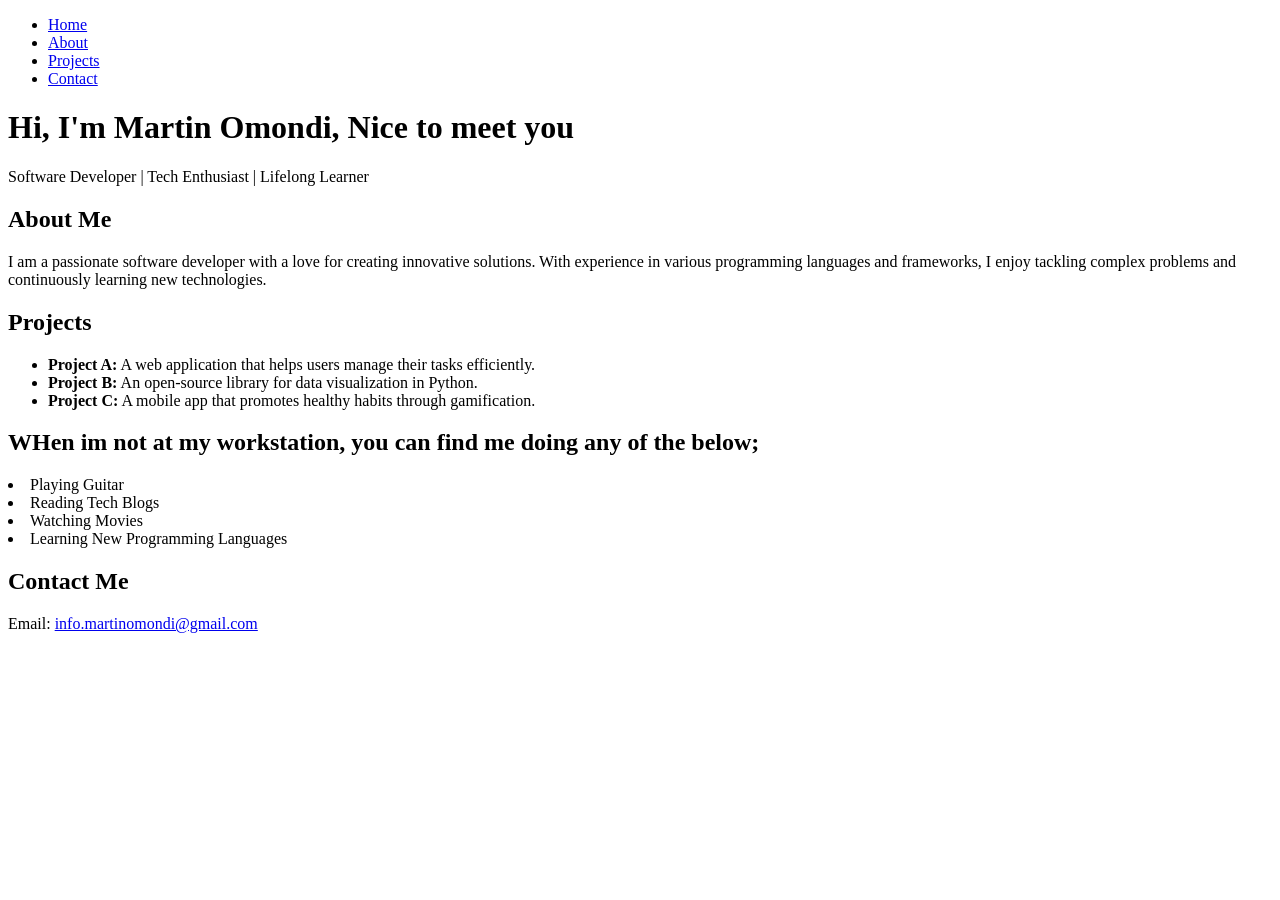
==== BIO-DESIGN-exercise/bio-design.html @ 58ad57f8 "Updated the html file" ====
<!DOCTYPE html>
<html lang="en">
<head>
    <meta charset="UTF-8">
    <meta name="viewport" content="width=device-width, initial-scale=1.0">
    <title>Martin Omondi Bio</title>
    <link rel="stylesheet" href="bio-style.css">
</head>
<body>
    <nav>
        <ul>
            <li><a href="#home">Home</a></li>
            <li><a href="#about">About</a></li>
            <li><a href="#projects">Projects</a></li>
            <li><a href="#contact">Contact</a></li>
        </ul>
    </nav>
    <header>
        <h1>Hi, I'm Martin Omondi, Nice to meet you</h1>
        <p>Software Developer | Tech Enthusiast | Lifelong Learner</p>
    </header>
    <main>
        <section id="about">
            <h2>About Me</h2>
            <p>I am a passionate software developer with a love for creating innovative solutions. With experience in various programming languages and frameworks, I enjoy tackling complex problems and continuously learning new technologies.</p>
        </section>
        <section id="projects">
            <h2>Projects</h2>
            <ul>
                <li><strong>Project A:</strong> A web application that helps users manage their tasks efficiently.</li>
                <li><strong>Project B:</strong> An open-source library for data visualization in Python.</li>
                <li><strong>Project C:</strong> A mobile app that promotes healthy habits through gamification.</li>
            </ul>
        </section>
        <section id="Hobbies">
            <h2>WHen im not at my workstation, you can find me doing any of the below;</h2>
            <ul></ul> 
                <li>Playing Guitar</li>
                <li>Reading Tech Blogs</li>
                <li>Watching Movies</li>
                <li>Learning New Programming Languages</li>
            </ul> 
    </main>
    <footer>
        <section id="contact">
            <h2>Contact Me</h2>
            <p>Email: <a href="mailto: info.martinomondi@gmail.com">info.martinomondi@gmail.com</a></p>
            
    </footer>
</body>
</html>
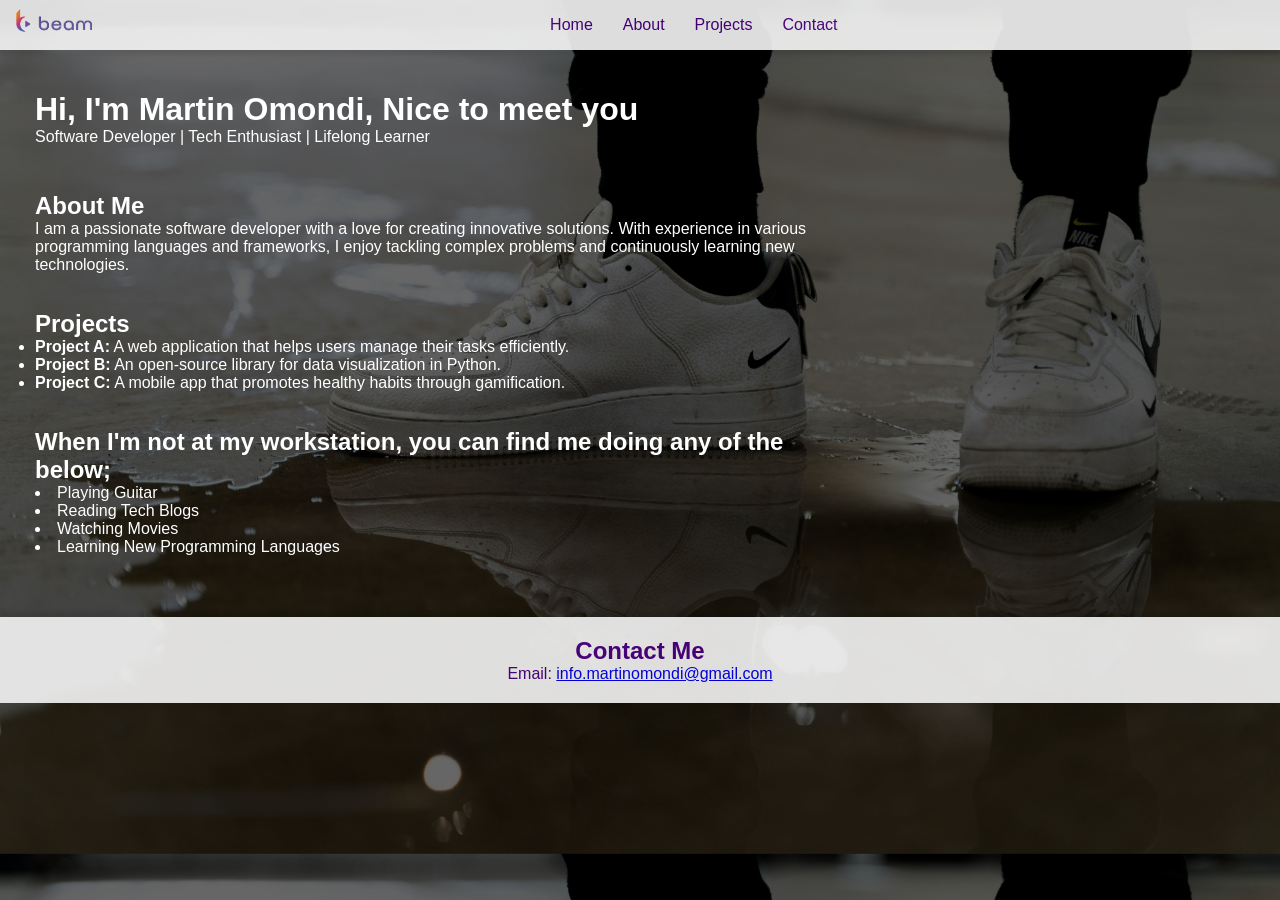
==== commit 870fc499: "completed exercise 1" ====
--- a/BIO-DESIGN-exercise/bio-design.html
+++ b/BIO-DESIGN-exercise/bio-design.html
@@ -8,22 +8,27 @@
 </head>
 <body>
     <nav>
+        <div class="logo"><img src="./images/2-removebg-preview.png" alt="Logo"></div>
         <ul>
             <li><a href="#home">Home</a></li>
             <li><a href="#about">About</a></li>
             <li><a href="#projects">Projects</a></li>
             <li><a href="#contact">Contact</a></li>
         </ul>
+        <div class="spacer"></div>
     </nav>
+    <br><br>
     <header>
         <h1>Hi, I'm Martin Omondi, Nice to meet you</h1>
         <p>Software Developer | Tech Enthusiast | Lifelong Learner</p>
     </header>
+    <br><br>
     <main>
         <section id="about">
             <h2>About Me</h2>
             <p>I am a passionate software developer with a love for creating innovative solutions. With experience in various programming languages and frameworks, I enjoy tackling complex problems and continuously learning new technologies.</p>
         </section>
+        <br><br>
         <section id="projects">
             <h2>Projects</h2>
             <ul>
@@ -32,8 +37,9 @@
                 <li><strong>Project C:</strong> A mobile app that promotes healthy habits through gamification.</li>
             </ul>
         </section>
+        <br><br>
         <section id="Hobbies">
-            <h2>WHen im not at my workstation, you can find me doing any of the below;</h2>
+            <h2>When I'm not at my workstation, you can find me doing any of the below;</h2>
             <ul></ul> 
                 <li>Playing Guitar</li>
                 <li>Reading Tech Blogs</li>
@@ -41,11 +47,12 @@
                 <li>Learning New Programming Languages</li>
             </ul> 
     </main>
-    <footer>
+    <br><br>
+</body>
+ <footer>
         <section id="contact">
             <h2>Contact Me</h2>
             <p>Email: <a href="mailto: info.martinomondi@gmail.com">info.martinomondi@gmail.com</a></p>
             
     </footer>
-</body>
 </html>
--- a/BIO-DESIGN-exercise/bio-style.css
+++ b/BIO-DESIGN-exercise/bio-style.css
@@ -0,0 +1,72 @@
+*{
+    margin: 0;
+    padding: 0;
+}
+
+body {
+    margin: 0, auto;
+    font-family: Arial, Helvetica, sans-serif;
+    background-image: linear-gradient(rgba(0,0,0,0.6), rgba(0,0,0,0.6)),
+    url(./images/pexels-julespalmer7-6258910.jpg);
+    background-size: cover;
+    color: white;
+}
+
+nav {
+    color: white;
+    padding: 10px;
+    background-color: whitesmoke;
+    display: flex;
+    align-items: center;
+    justify-content: space-between;
+    height: 30px;
+    box-shadow: 0 5px 4px rgba(0, 0, 0, 0.1);
+    opacity: 0.9;
+    position: sticky;
+    top: 0;
+}
+
+.logo img {
+    height: 50px;
+    width: auto;
+}
+.logo{
+    margin-right: 20px;
+}
+
+nav ul {
+    list-style-type: none;
+    margin: 0;
+    padding: 0;  
+    display: flex;
+}
+
+nav a {
+    color: indigo;
+    text-decoration: none;;
+    margin: 0 15px;
+    display: flex;
+
+}
+
+nav a:hover {
+    color: red;
+    text-decoration: underline;
+    transition: color 0.3s ease;
+    transform: scale(1.1);}
+
+header, main {
+    padding: 5px;
+    max-width: 800px;
+    margin-left: 30px;
+}
+
+footer {
+    background-color: whitesmoke;
+    color: indigo;
+    text-align: center;
+    padding: 20px;
+    margin-top: 20px;
+    box-shadow: 0 -5px 4px rgba(0, 0, 0, 0.1);
+    opacity: 0.9;
+}
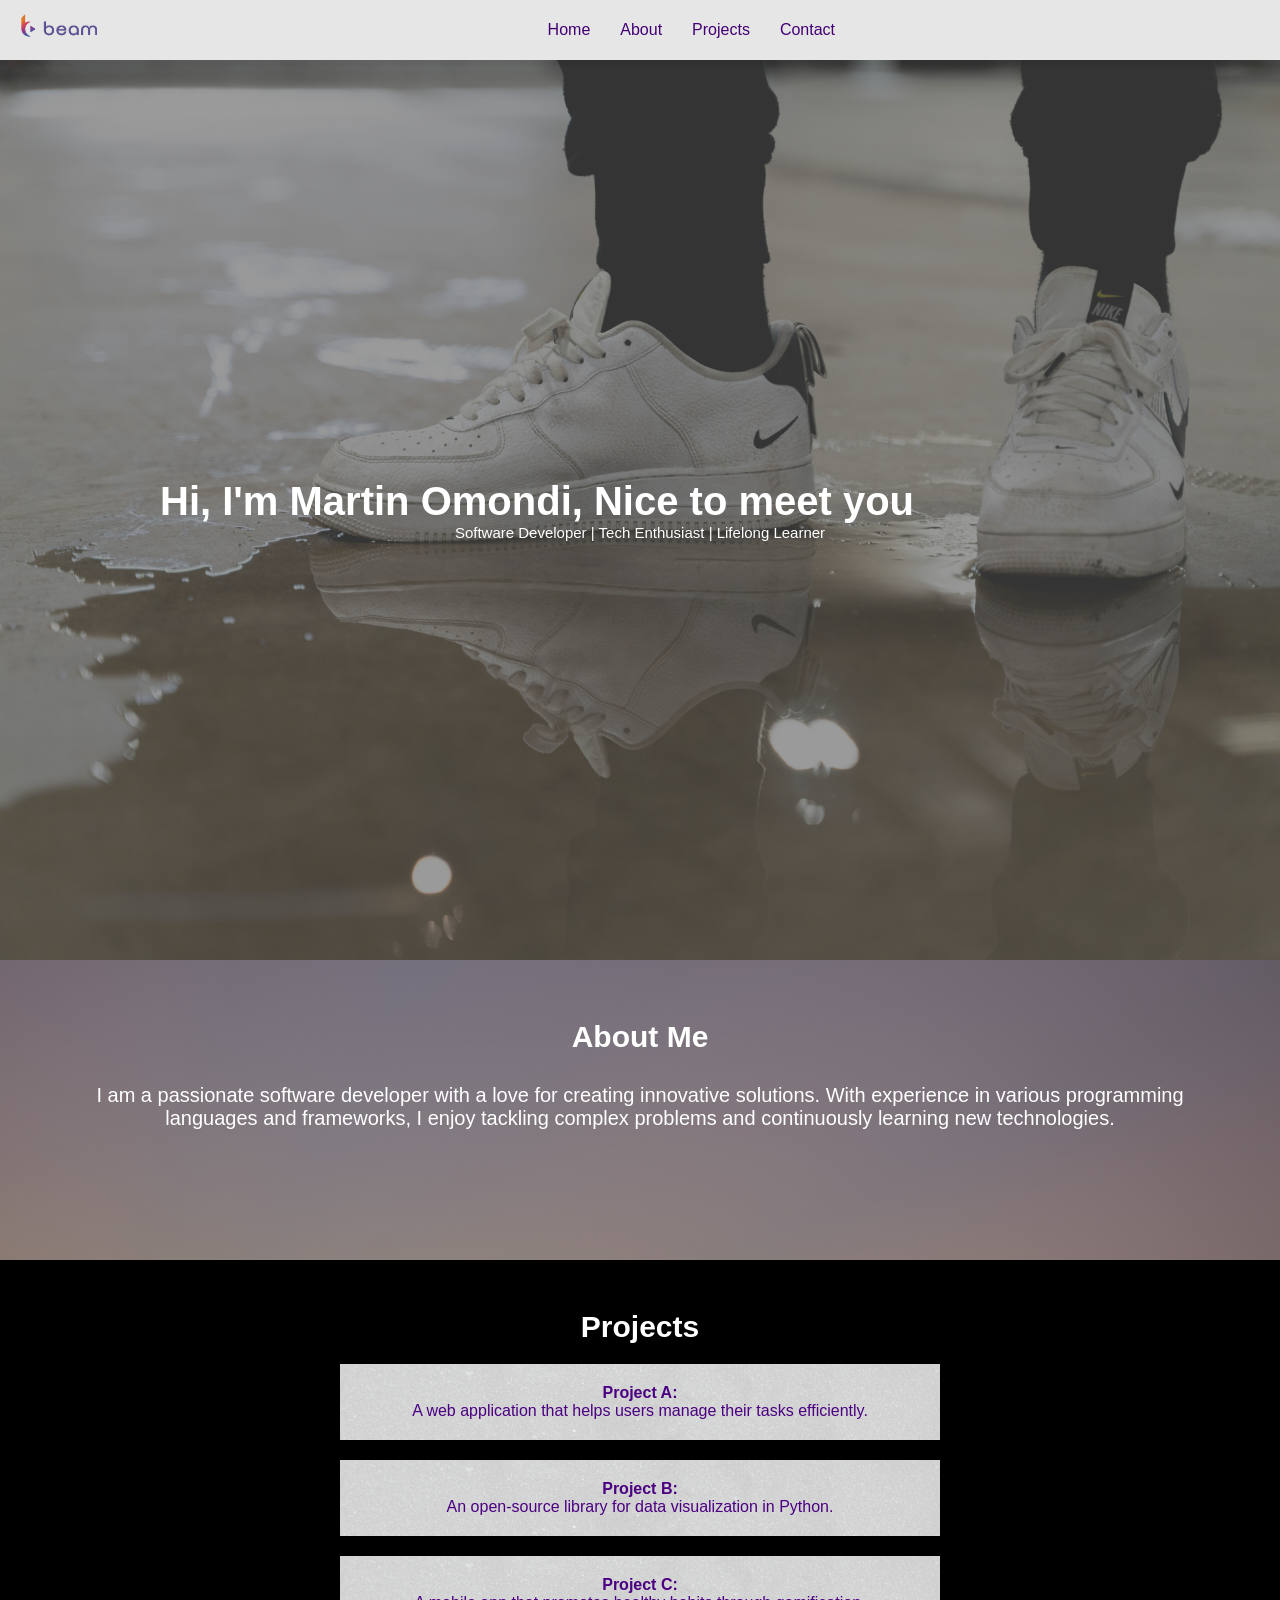
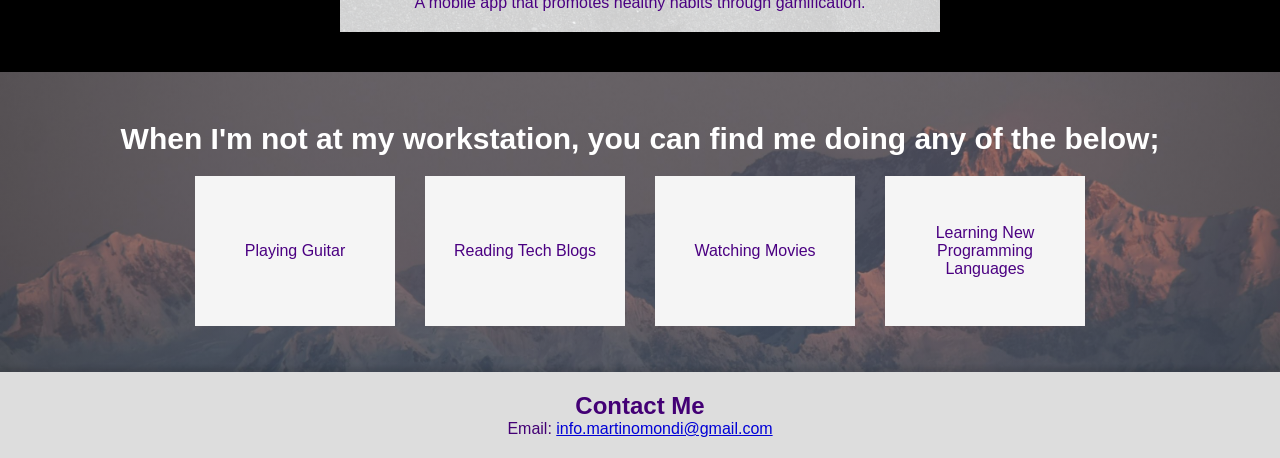
==== commit a7657641: "finished Bio" ====
--- a/BIO-DESIGN-exercise/bio-design.html
+++ b/BIO-DESIGN-exercise/bio-design.html
@@ -17,40 +17,35 @@
         </ul>
         <div class="spacer"></div>
     </nav>
-    <br><br>
     <header>
-        <h1>Hi, I'm Martin Omondi, Nice to meet you</h1>
+        <h1 class="intro">Hi, I'm Martin Omondi, Nice to meet you</h1>
         <p>Software Developer | Tech Enthusiast | Lifelong Learner</p>
     </header>
-    <br><br>
     <main>
-        <section id="about">
+        <section class="about">
             <h2>About Me</h2>
             <p>I am a passionate software developer with a love for creating innovative solutions. With experience in various programming languages and frameworks, I enjoy tackling complex problems and continuously learning new technologies.</p>
         </section>
-        <br><br>
-        <section id="projects">
+        <section class="projects">
             <h2>Projects</h2>
-            <ul>
-                <li><strong>Project A:</strong> A web application that helps users manage their tasks efficiently.</li>
-                <li><strong>Project B:</strong> An open-source library for data visualization in Python.</li>
-                <li><strong>Project C:</strong> A mobile app that promotes healthy habits through gamification.</li>
+            <ul class="project-list">
+                <li><strong>Project A:</strong>A web application that helps users manage their tasks efficiently.</li>
+                <li><strong>Project B:</strong>An open-source library for data visualization in Python.</li>
+                <li><strong>Project C:</strong>A mobile app that promotes healthy habits through gamification.</li>
             </ul>
         </section>
-        <br><br>
-        <section id="Hobbies">
+        <section class="hobbies">
             <h2>When I'm not at my workstation, you can find me doing any of the below;</h2>
-            <ul></ul> 
+            <ul> 
                 <li>Playing Guitar</li>
                 <li>Reading Tech Blogs</li>
                 <li>Watching Movies</li>
                 <li>Learning New Programming Languages</li>
             </ul> 
     </main>
-    <br><br>
 </body>
  <footer>
-        <section id="contact">
+        <section class="contact">
             <h2>Contact Me</h2>
             <p>Email: <a href="mailto: info.martinomondi@gmail.com">info.martinomondi@gmail.com</a></p>
             
--- a/BIO-DESIGN-exercise/bio-style.css
+++ b/BIO-DESIGN-exercise/bio-style.css
@@ -1,29 +1,28 @@
 *{
     margin: 0;
     padding: 0;
+    box-sizing: border-box;
 }
 
 body {
-    margin: 0, auto;
     font-family: Arial, Helvetica, sans-serif;
-    background-image: linear-gradient(rgba(0,0,0,0.6), rgba(0,0,0,0.6)),
-    url(./images/pexels-julespalmer7-6258910.jpg);
-    background-size: cover;
+    background-color: black;
     color: white;
 }
 
 nav {
-    color: white;
-    padding: 10px;
-    background-color: whitesmoke;
+    padding: 0;
+    background-color: white;
     display: flex;
     align-items: center;
     justify-content: space-between;
-    height: 30px;
     box-shadow: 0 5px 4px rgba(0, 0, 0, 0.1);
     opacity: 0.9;
     position: sticky;
     top: 0;
+    height: 60px;
+    margin-bottom: 0;
+    z-index: 1000;
 }
 
 .logo img {
@@ -31,12 +30,13 @@
     width: auto;
 }
 .logo{
-    margin-right: 20px;
+    margin-left: 15px;
 }
+
 
 nav ul {
     list-style-type: none;
-    margin: 0;
+    margin-left: 0;
     padding: 0;  
     display: flex;
 }
@@ -44,29 +44,147 @@
 nav a {
     color: indigo;
     text-decoration: none;;
+    display: flex;
     margin: 0 15px;
-    display: flex;
-
 }
 
 nav a:hover {
     color: red;
     text-decoration: underline;
     transition: color 0.3s ease;
-    transform: scale(1.1);}
-
-header, main {
-    padding: 5px;
-    max-width: 800px;
-    margin-left: 30px;
+    transform: scale(1.1);
 }
 
+header {
+    display: flex;
+    flex-direction: column;
+    justify-content: center;
+    align-items: center;
+     background-image: linear-gradient(rgba(88,87,87,0.6), rgba(88, 87, 87, 0.6)), url(./images/pexels-julespalmer7-6258910.jpg);
+     background-size: cover;
+     background-repeat: no-repeat;
+     background-position: center;
+     min-height: 100vh;
+     overflow: hidden;
+     margin-top: 0;
+     
+}
+
+.intro{
+    font-size: 40px;
+    width: 75%; 
+    margin-top: 0;
+}
+header p{
+    font-size: 15px;
+    text-align: center;
+    text-justify: center;
+}   
+.about {
+    background-image: linear-gradient(rgba(88,87,87,0.6), rgba(88, 87, 87, 0.6)), url(./images/pexels-alscre-2847648.jpg);
+    background-size: cover;
+    background-repeat: no-repeat;
+    background-position: center;
+    height: 300px;
+    text-align: center;
+    padding-top: 20px;
+}
+
+.about h2{
+    font-size: 30px;
+    width: 90%
+    max-width: 800px;
+    padding-top: 40px;
+}
+
+.about p{
+    padding: 30px 70px;
+    font-size: 20px;
+    
+}
+
+.projects{
+    padding-top: 30px;
+    padding-bottom: 30px;
+}
+
+.projects h2{
+    font-size: 30px;
+    padding-top: 20px;
+    text-align: center;
+    margin-bottom: 10px;
+}
+
+.projects ul{
+    list-style-type: none;
+    padding: 0;
+    display: flex;
+    flex-direction: column;
+    align-items: center;
+}
+
+.project-list li{
+  
+    display: flex;
+    flex-direction: column;
+    align-items: center;
+    background-color: whitesmoke;
+    color: indigo;
+    width: 80%;
+    max-width: 600px;
+    padding: 20px;
+    margin: 10px 0;
+    background-image: linear-gradient(rgba(255, 255, 255, 0.8), rgba(255, 255, 255, 0.8)), url(./images/pexels-danielabsi-952670.jpg);
+    background-size: cover;
+    background-repeat: no-repeat;
+    background-position: center;
+}
+
+.hobbies {
+    background-image: linear-gradient(rgba(88,87,87,0.6), rgba(88, 87, 87, 0.6)), url(./images/pexels-joyston-judah-331625-933054.jpg);
+    background-size: cover;
+    background-repeat: no-repeat;
+    background-position: center;
+    height: 300px;
+    text-align: center;
+    padding: 30px 10px;
+}
+
+.hobbies h2{
+    font-size: 30px;
+    padding-top: 20px;
+    text-align: center;
+    margin-bottom: 10px;
+    text-justify: center;
+}
+.hobbies ul{
+    list-style-type: none;
+    padding: 0;
+    display: flex;
+    flex-direction: row;
+    align-items: center;
+    justify-content: center;
+    gap: 30px;
+}
+.hobbies li{
+    background-color: whitesmoke;
+    color: indigo;
+    width: 200px;
+    height: 150px;
+    max-width: 600px;
+    padding: 20px;
+    margin: 10px 0;
+    display: flex;
+    flex-direction: row;
+    align-items: center;
+    justify-content: center;
+    gap: 10px;
+}
 footer {
     background-color: whitesmoke;
     color: indigo;
     text-align: center;
     padding: 20px;
-    margin-top: 20px;
     box-shadow: 0 -5px 4px rgba(0, 0, 0, 0.1);
     opacity: 0.9;
 }
